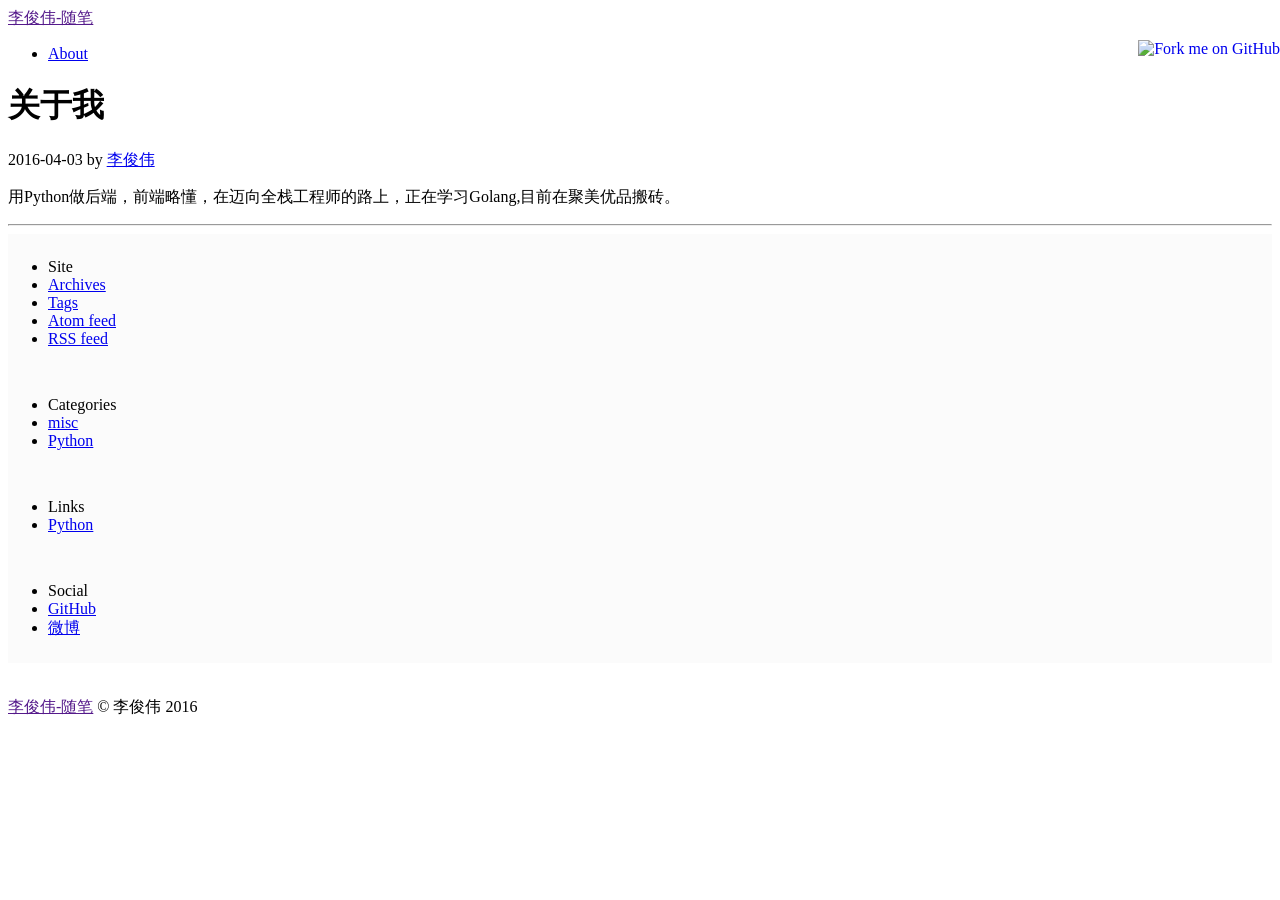
==== About.html @ fd09d542 "add conf files" ====
<!DOCTYPE html>
<html lang="zh">
<head>
    <meta charset="utf-8">
    <title>李俊伟-随笔 - 关于我</title>
    <meta name="description" content="">
    <meta name="author" content="李俊伟">
    <meta name="viewport" content="width=device-width, initial-scale=1.0">

    <!-- Le HTML5 shim, for IE6-8 support of HTML elements -->
    <!--[if lt IE 9]>
    <script src="/theme/html5.js"></script>
    <![endif]-->

    <!-- Le styles -->
    <link href="/theme/bootstrap.min.css" rel="stylesheet">
    <link href="/theme/bootstrap.min.responsive.css" rel="stylesheet">
    <link href="/theme/local.css" rel="stylesheet">
    <link href="/theme/pygments.css" rel="stylesheet">

    <!-- So Firefox can bookmark->"abo this site" -->
        <link href="/feeds/all.atom.xml" rel="alternate" title="李俊伟-随笔" type="application/atom+xml">
        <link href="/feeds/all.rss.xml" rel="alternate" title="李俊伟-随笔" type="application/rss+xml">

</head>

<body>

<div class="navbar">
    <div class="navbar-inner">
    <div class="container">

         <a class="btn btn-navbar" data-toggle="collapse" data-target=".nav-collapse">
             <span class="icon-bar"></span>
             <span class="icon-bar"></span>
             <span class="icon-bar"></span>
         </a>

        <a class="brand" href="">李俊伟-随笔</a>

        <div class="nav-collapse">
        <ul class="nav">
            <li><a href="/pages/About.html">About</a></li>
            
        </ul>
        </div>
        
    </div>
    </div>
</div>

<div class="container">
    <div class="content">
    <div class="row">

        <div class="span9">
    <div class='article'>
        <div class="content-title">
            <h1>关于我</h1>
2016-04-03

by <a class="url fn" href="/author/li-jun-wei.html">李俊伟</a>
 


        </div>
	
        <div><p>用Python做后端，前端略懂，在迈向全栈工程师的路上，正在学习Golang,目前在聚美优品搬砖。</p></div>
	
        <hr>

    </div>
        </div>
        
        <div class="span3">

            <div class="well" style="padding: 8px 0; background-color: #FBFBFB;">
            <ul class="nav nav-list">
                <li class="nav-header"> 
                Site
                </li>
            
                <li><a href="/archives.html">Archives</a>
                <li><a href="/tags.html">Tags</a>



                <li><a href="/feeds/all.atom.xml" rel="alternate">Atom feed</a></li>
                <li><a href="/feeds/all.rss.xml" rel="alternate">RSS feed</a></li>

            </ul>
            </div>


            <div class="well" style="padding: 8px 0; background-color: #FBFBFB;">
            <ul class="nav nav-list">
                <li class="nav-header"> 
                Categories
                </li>
                
                <li><a href="/category/misc.html">misc</a></li>
                <li><a href="/category/python.html">Python</a></li>
                   
            </ul>
            </div>


            <div class="well" style="padding: 8px 0; background-color: #FBFBFB;">
            <ul class="nav nav-list">
                <li class="nav-header"> 
                Links
                </li>
            
                <li><a href="http://python.org/">Python</a></li>
            </ul>
            </div>


            <div class="social">
            <div class="well" style="padding: 8px 0; background-color: #FBFBFB;">
            <ul class="nav nav-list">
                <li class="nav-header"> 
                Social
                </li>
           
                <li><a href="https://github.com/LiJunWei/">GitHub</a></li>
                <li><a href="http://weibo.com/p/1005053201246451/home">微博</a></li>
            </ul>
            </div>
            </div>

        </div>  
    </div>     </div> 
<footer>
<br />
<p><a href="">李俊伟-随笔</a> &copy; 李俊伟 2016</p>
</footer>

</div> <!-- /container -->
<script src="http://ajax.googleapis.com/ajax/libs/jquery/1.7.1/jquery.min.js"></script>
<script src="/theme/bootstrap-collapse.js"></script>
<script>var _gaq=[['_setAccount','UA-71907220-1'],['_trackPageview']];(function(d,t){var g=d.createElement(t),s=d.getElementsByTagName(t)[0];g.src='//www.google-analytics.com/ga.js';s.parentNode.insertBefore(g,s)}(document,'script'))</script>
<a href="https://github.com/LiJunWei/"><img style="position: absolute; top: 40px; right: 0; border: 0;" src="http://s3.amazonaws.com/github/ribbons/forkme_right_white_ffffff.png" alt="Fork me on GitHub" /></a>
 
</body>
</html>
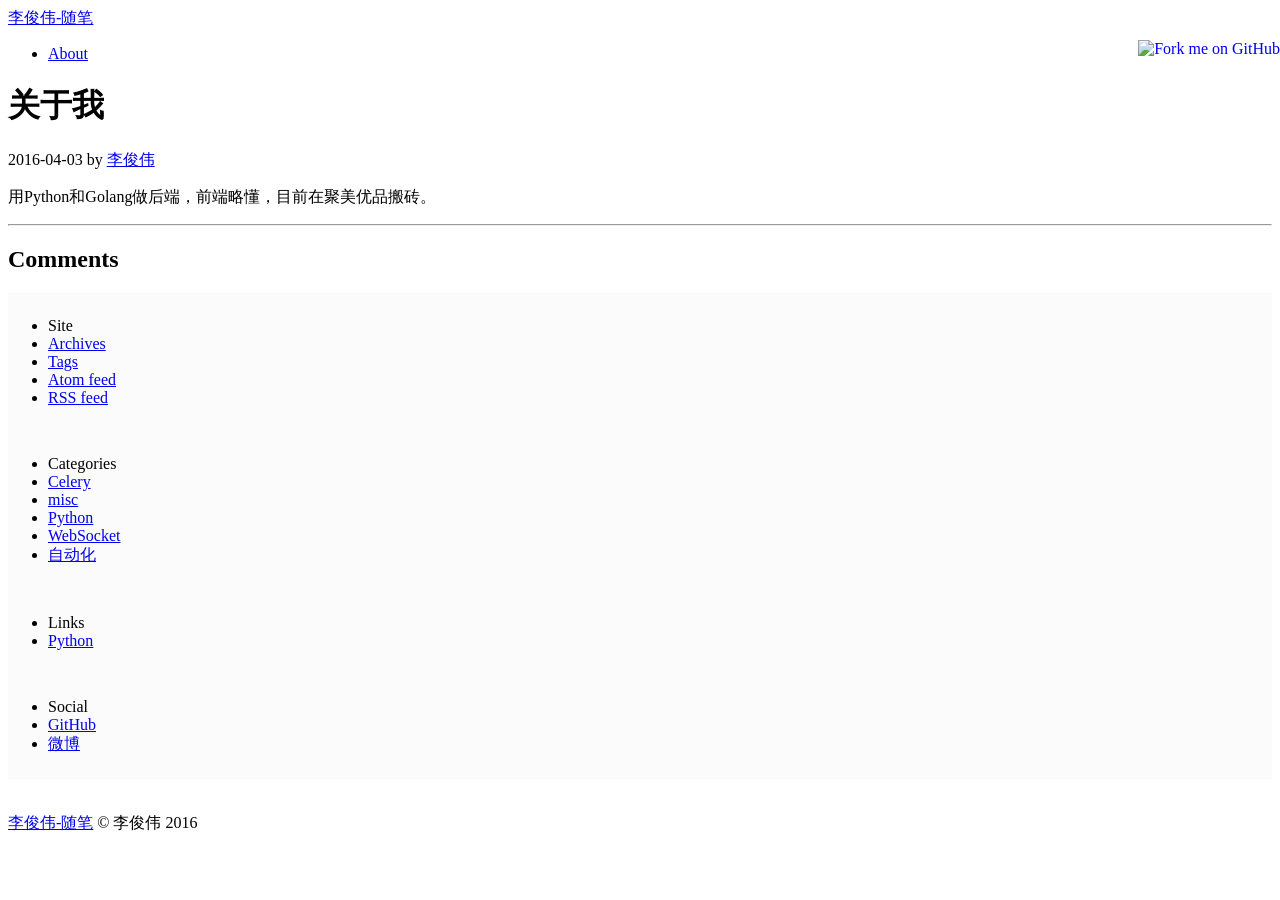
==== commit 58012cda: "u" ====
--- a/About.html
+++ b/About.html
@@ -9,18 +9,18 @@
 
     <!-- Le HTML5 shim, for IE6-8 support of HTML elements -->
     <!--[if lt IE 9]>
-    <script src="/theme/html5.js"></script>
+    <script src="http://lijunwei.github.io/theme/html5.js"></script>
     <![endif]-->
 
     <!-- Le styles -->
-    <link href="/theme/bootstrap.min.css" rel="stylesheet">
-    <link href="/theme/bootstrap.min.responsive.css" rel="stylesheet">
-    <link href="/theme/local.css" rel="stylesheet">
-    <link href="/theme/pygments.css" rel="stylesheet">
+    <link href="http://lijunwei.github.io/theme/bootstrap.min.css" rel="stylesheet">
+    <link href="http://lijunwei.github.io/theme/bootstrap.min.responsive.css" rel="stylesheet">
+    <link href="http://lijunwei.github.io/theme/local.css" rel="stylesheet">
+    <link href="http://lijunwei.github.io/theme/pygments.css" rel="stylesheet">
 
     <!-- So Firefox can bookmark->"abo this site" -->
-        <link href="/feeds/all.atom.xml" rel="alternate" title="李俊伟-随笔" type="application/atom+xml">
-        <link href="/feeds/all.rss.xml" rel="alternate" title="李俊伟-随笔" type="application/rss+xml">
+        <link href="http://lijunwei.github.io/feeds/all.atom.xml" rel="alternate" title="李俊伟-随笔" type="application/atom+xml">
+        <link href="http://lijunwei.github.io/feeds/all.rss.xml" rel="alternate" title="李俊伟-随笔" type="application/rss+xml">
 
 </head>
 
@@ -36,7 +36,7 @@
              <span class="icon-bar"></span>
          </a>
 
-        <a class="brand" href="">李俊伟-随笔</a>
+        <a class="brand" href="http://lijunwei.github.io">李俊伟-随笔</a>
 
         <div class="nav-collapse">
         <ul class="nav">
@@ -59,16 +59,49 @@
             <h1>关于我</h1>
 2016-04-03
 
-by <a class="url fn" href="/author/li-jun-wei.html">李俊伟</a>
+by <a class="url fn" href="http://lijunwei.github.io/author/li-jun-wei.html">李俊伟</a>
  
 
 
         </div>
 	
-        <div><p>用Python做后端，前端略懂，在迈向全栈工程师的路上，正在学习Golang,目前在聚美优品搬砖。</p></div>
+        <div><p>用Python和Golang做后端，前端略懂，目前在聚美优品搬砖。</p></div>
 	
         <hr>
 
+        <h2>Comments</h2>
+<!---->
+<!--<div id="disqus_thread"></div>-->
+<!--<script type="text/javascript">-->
+<!--var disqus_shortname = 'True'; -->
+<!--var disqus_title = '关于我';-->
+
+<!--(function() {-->
+<!--var dsq = document.createElement('script'); dsq.type = 'text/javascript'; dsq.async = true;-->
+<!--dsq.src = 'https://' + disqus_shortname + '.disqus.com/embed.js';-->
+<!--(document.getElementsByTagName('head')[0] || document.getElementsByTagName('body')[0]).appendChild(dsq);-->
+<!--})();-->
+<!--</script>-->
+<!--<noscript>Please enable JavaScript to view the <a href="http://disqus.com/?ref_noscript">comments powered by Disqus.</a></noscript>-->
+<!---->
+<!-- 多说评论框 start -->
+<div class="ds-thread" data-thread-key="About" data-title="关于我"
+     data-url="http://lijunwei.github.io/pages/2016/04/03/About.html"></div>
+<!-- 多说评论框 end -->
+<!-- 多说公共JS代码 start (一个网页只需插入一次) -->
+<script type="text/javascript">
+    var duoshuoQuery = {short_name: "lijunwei"};
+    (function () {
+        var ds = document.createElement('script');
+        ds.type = 'text/javascript';
+        ds.async = true;
+        ds.src = (document.location.protocol == 'https:' ? 'https:' : 'http:') + '//static.duoshuo.com/embed.js';
+        ds.charset = 'UTF-8';
+        (document.getElementsByTagName('head')[0]
+        || document.getElementsByTagName('body')[0]).appendChild(ds);
+    })();
+</script>
+<!-- 多说公共JS代码 end -->
     </div>
         </div>
         
@@ -80,13 +113,13 @@
                 Site
                 </li>
             
-                <li><a href="/archives.html">Archives</a>
-                <li><a href="/tags.html">Tags</a>
+                <li><a href="http://lijunwei.github.io/archives.html">Archives</a>
+                <li><a href="http://lijunwei.github.io/tags.html">Tags</a>
 
 
 
-                <li><a href="/feeds/all.atom.xml" rel="alternate">Atom feed</a></li>
-                <li><a href="/feeds/all.rss.xml" rel="alternate">RSS feed</a></li>
+                <li><a href="http://lijunwei.github.io/feeds/all.atom.xml" rel="alternate">Atom feed</a></li>
+                <li><a href="http://lijunwei.github.io/feeds/all.rss.xml" rel="alternate">RSS feed</a></li>
 
             </ul>
             </div>
@@ -98,8 +131,11 @@
                 Categories
                 </li>
                 
-                <li><a href="/category/misc.html">misc</a></li>
-                <li><a href="/category/python.html">Python</a></li>
+                <li><a href="http://lijunwei.github.io/category/celery.html">Celery</a></li>
+                <li><a href="http://lijunwei.github.io/category/misc.html">misc</a></li>
+                <li><a href="http://lijunwei.github.io/category/python.html">Python</a></li>
+                <li><a href="http://lijunwei.github.io/category/websocket.html">WebSocket</a></li>
+                <li><a href="http://lijunwei.github.io/category/zi-dong-hua.html">自动化</a></li>
                    
             </ul>
             </div>
@@ -133,12 +169,12 @@
     </div>     </div> 
 <footer>
 <br />
-<p><a href="">李俊伟-随笔</a> &copy; 李俊伟 2016</p>
+<p><a href="http://lijunwei.github.io">李俊伟-随笔</a> &copy; 李俊伟 2016</p>
 </footer>
 
 </div> <!-- /container -->
 <script src="http://ajax.googleapis.com/ajax/libs/jquery/1.7.1/jquery.min.js"></script>
-<script src="/theme/bootstrap-collapse.js"></script>
+<script src="http://lijunwei.github.io/theme/bootstrap-collapse.js"></script>
 <script>var _gaq=[['_setAccount','UA-71907220-1'],['_trackPageview']];(function(d,t){var g=d.createElement(t),s=d.getElementsByTagName(t)[0];g.src='//www.google-analytics.com/ga.js';s.parentNode.insertBefore(g,s)}(document,'script'))</script>
 <a href="https://github.com/LiJunWei/"><img style="position: absolute; top: 40px; right: 0; border: 0;" src="http://s3.amazonaws.com/github/ribbons/forkme_right_white_ffffff.png" alt="Fork me on GitHub" /></a>
  
